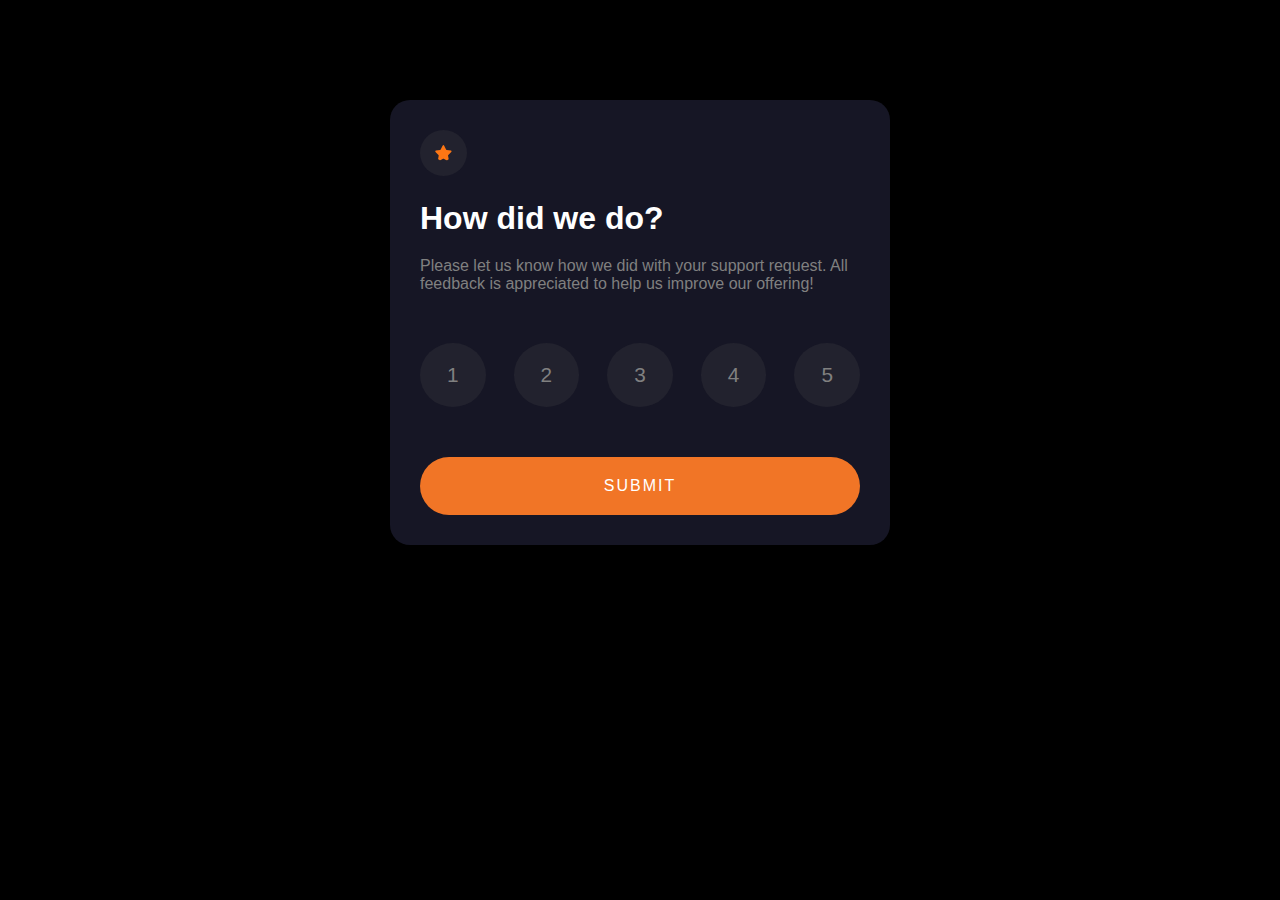
==== interactive-rating-component-main/index.html @ 1df0b141 "Add files via upload" ====
<!DOCTYPE html>
<html lang="en">
<head>
  <meta charset="UTF-8">
  <meta name="viewport" content="width=device-width, initial-scale=1.0"> <!-- displays site properly based on user's device -->

  <link rel="icon" type="image/png" sizes="32x32" href="./images/favicon-32x32.png">
  
  <title>Frontend Mentor | Interactive rating component</title>

  <!-- Feel free to remove these styles or customise in your own stylesheet 👍 -->
  <style>
    .attribution { font-size: 11px; text-align: center; }
    .attribution a { color: hsl(228, 45%, 44%); }
  </style>
  <link rel="stylesheet" href="style.css">
</head>
<body>

  <div class="card">
    <img src="images/icon-star.svg" alt="" class="logo">
  <h1>How did we do?</h1>
  <p>Please let us know how we did with your support request. All feedback is appreciated 
    to help us improve our offering!
  </p>
    <div class="links">
      <a href="">1</a>
      <a href="">2</a>
      <a href="">3</a>
      <a href="">4</a>
      <a href="">5</a>
    </div>
  <a href="submit.html" class="submit">Submit</a>
  </div>
  
</body>
</html>
---- interactive-rating-component-main/style.css ----
*{
box-sizing: border-box;
margin: 0;
padding: 0;
}

body{
font-family: sans-serif;
color: gray;
background-color: black;
}

.card{
max-width: 500px;
width: 100%;
margin: 100px auto 0;
background-color: rgb(22, 22, 37);
border-radius: 20px;
padding: 30px;
}

h1{
color: white;
padding: 20px 0;
}

.logo{
background-color: rgb(34, 34, 46);
padding: 15px;
border-radius: 50% ;
}

.links{
display: flex;
justify-content: space-between;
margin: 50px 0;
}

.links a{
background-color: rgb(34, 34, 46);
text-decoration: none;
color: gray;
font-size: 1.3rem;
padding: 20px 27px;
border-radius: 50%;
transition: .5s;
}

.links a:hover{
background-color: #F17526;
}

a.submit{
text-decoration: none;
display: block;
text-align: center;
background-color: #F17526;
background-size: 100%;
color: white;
text-transform: uppercase;
letter-spacing: 2px;
font-weight: 500;
padding: 20px 0;
border-radius: 50px;
transition: .5s;
}

a.submit:hover{
background-color: white;
color: #F17526;
}

.second{
    text-align: center;
}

p.click{
    margin: 20px auto 5px auto;
    padding: 10px;
    width: fit-content;
    background-color: rgb(34, 34, 46);
    border-radius: 20px;
    color: #F17526;
}
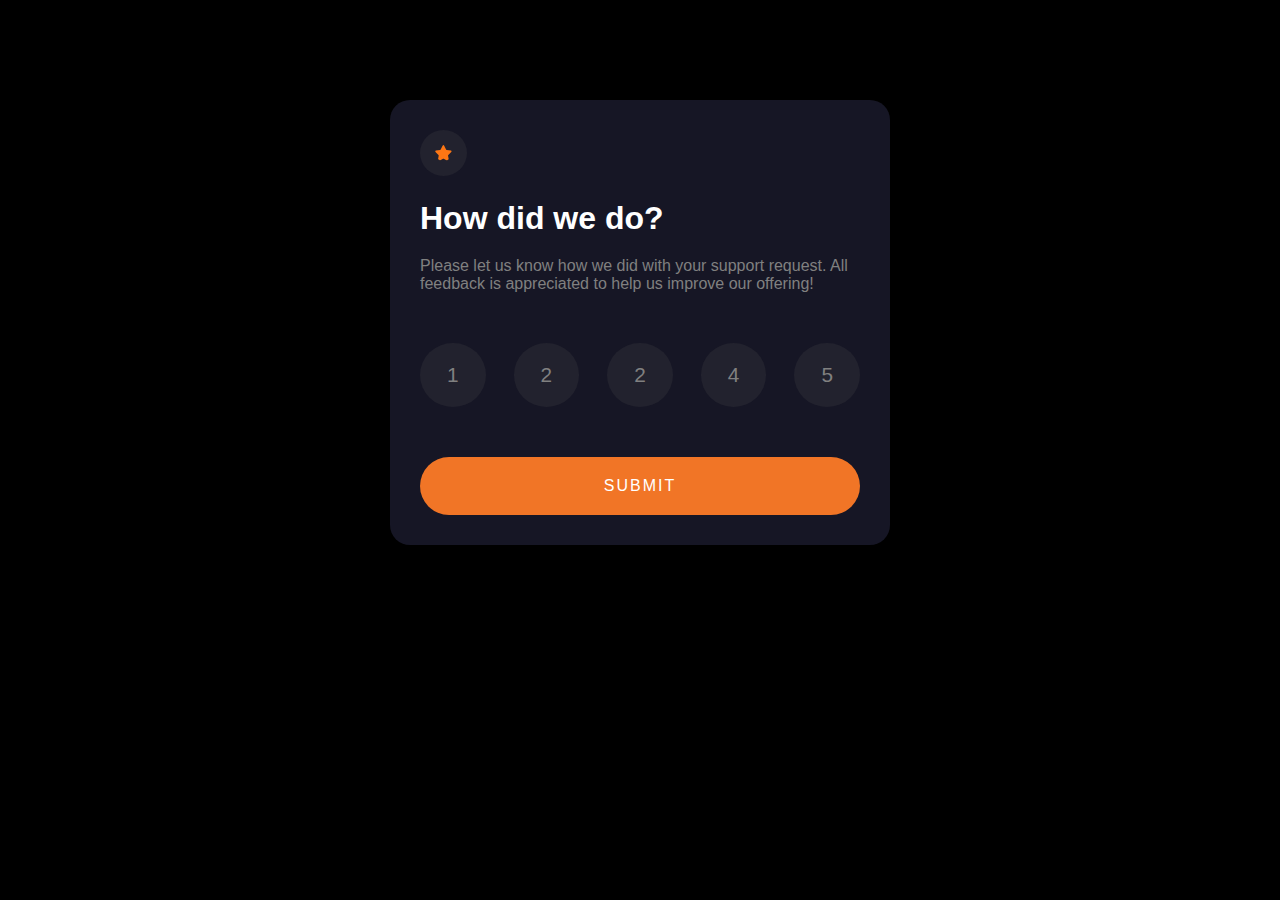
==== commit 5c1f526b: "number" ====
--- a/interactive-rating-component-main/index.html
+++ b/interactive-rating-component-main/index.html
@@ -26,7 +26,7 @@
     <div class="links">
       <a href="">1</a>
       <a href="">2</a>
-      <a href="">3</a>
+      <a href="">2</a>
       <a href="">4</a>
       <a href="">5</a>
     </div>
@@ -34,4 +34,4 @@
   </div>
   
 </body>
-</html>+</html>
